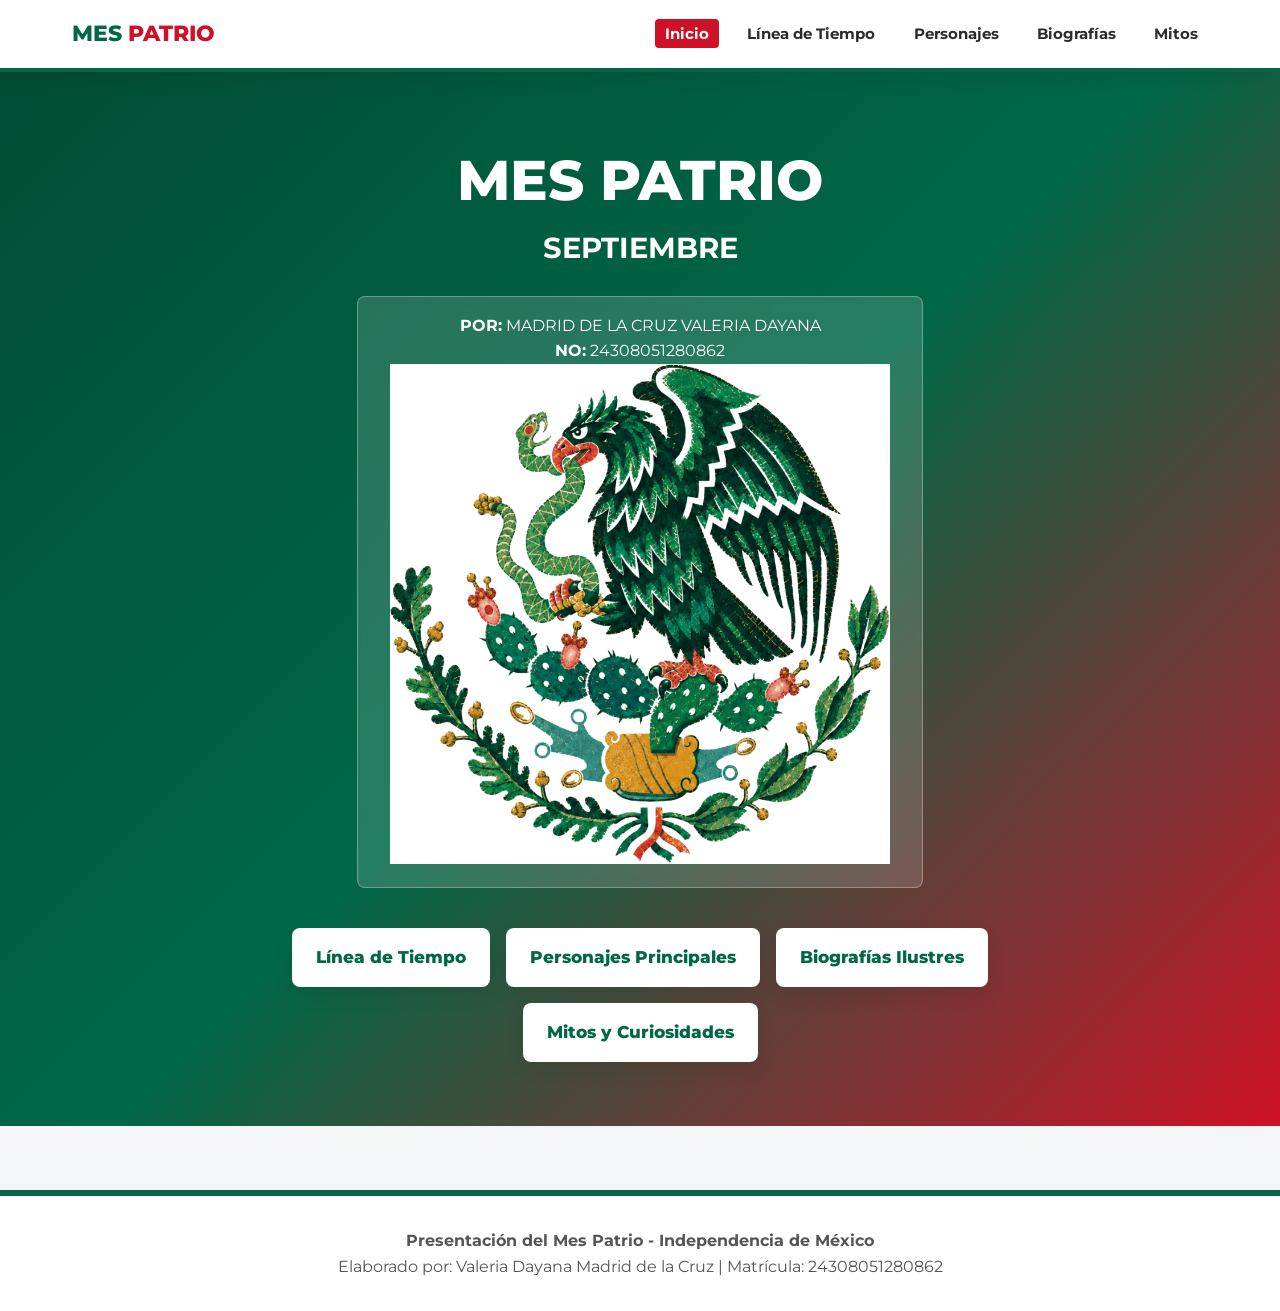
==== Mes Patrio (Septiembre)/index.html @ 8141780b "Add files via upload" ====
<!DOCTYPE html>
<html lang="es">
<head>
    <meta charset="UTF-8">
    <meta name="viewport" content="width=device-width, initial-scale=1.0">
    <title>Mes Patrio - Inicio</title>
    <link href="https://fonts.googleapis.com/css2?family=Montserrat:wght@400;600;700;800&display=swap" rel="stylesheet">
    <link rel="stylesheet" href="styles.css">
</head>
<body>

    <!-- MENÚ DE NAVEGACIÓN -->
    <header>
        <div class="nav-container">
            <a href="index.html" class="logo">Mes <span>Patrio</span></a>
            <nav>
                <ul>
                    <li><a href="index.html" class="active">Inicio</a></li>
                    <li><a href="linea-tiempo.html">Línea de Tiempo</a></li>
                    <li><a href="personajes.html">Personajes</a></li>
                    <li><a href="biografias.html">Biografías</a></li>
                    <li><a href="mitos.html">Mitos</a></li>
                </ul>
            </nav>
        </div>
    </header>

    <!-- PORTADA -->
    <main class="hero hero-pagina">
        <h1>MES PATRIO</h1>
        <h2>SEPTIEMBRE</h2>
        <div class="autor-box">
            <p><strong>POR:</strong> MADRID DE LA CRUZ VALERIA DAYANA</p>
            <p><strong>NO:</strong> 24308051280862</p>
            <img src="Aguila_Mexicana.png" width="500" height="500" alt="Escudo mexicano">
        </div>

        <!-- HIPERVÍNCULOS/BOTONES A LOS TEMAS -->
        <div class="menu-tarjetas">
            <a href="linea-tiempo.html" class="btn-tema"> Línea de Tiempo</a>
            <a href="personajes.html" class="btn-tema"> Personajes Principales</a>
            <a href="biografias.html" class="btn-tema"> Biografías Ilustres</a>
            <a href="mitos.html" class="btn-tema"> Mitos y Curiosidades</a>
        </div>
    </main>

    <footer>
        <p><strong>Presentación del Mes Patrio - Independencia de México</strong></p>
        <p>Elaborado por: Valeria Dayana Madrid de la Cruz | Matrícula: 24308051280862</p>
    </footer>

</body>
</html>
---- Mes Patrio (Septiembre)/styles.css ----
/* ==========================================
   VARIABLES Y ESTILOS GENERALES
   ========================================== */
:root {
    --verde: #006847;
    --verde-oscuro: #004d34;
    --rojo: #CE1126;
    --blanco: #ffffff;
    --fondo: #f4f5f7;
    --texto: #2B2B2B;
    --texto-sec: #555555;
    --sombra: 0 8px 20px rgba(0, 0, 0, 0.08);
}

* {
    margin: 0;
    padding: 0;
    box-sizing: border-box;
    font-family: 'Montserrat', sans-serif;
}

body {
    background-color: var(--fondo);
    color: var(--texto);
    line-height: 1.6;
}

.contenedor {
    max-width: 1100px;
    margin: 3rem auto;
    padding: 0 1.5rem;
}

/* ==========================================
   NAVEGACIÓN MULTIPÁGINA
   ========================================== */
header {
    background: var(--blanco);
    border-bottom: 4px solid var(--verde);
    position: sticky;
    top: 0;
    z-index: 1000;
    box-shadow: var(--sombra);
}

.nav-container {
    max-width: 1200px;
    margin: 0 auto;
    display: flex;
    justify-content: space-between;
    align-items: center;
    padding: 1rem 2rem;
}

.logo {
    font-size: 1.4rem;
    font-weight: 800;
    color: var(--verde);
    text-transform: uppercase;
    text-decoration: none;
}

.logo span { color: var(--rojo); }

nav ul {
    display: flex;
    list-style: none;
    gap: 1.2rem;
}

nav a {
    text-decoration: none;
    color: var(--texto);
    font-weight: 700;
    font-size: 0.95rem;
    padding: 0.3rem 0.6rem;
    border-radius: 4px;
    transition: all 0.3s ease;
}

nav a:hover, nav a.active {
    color: var(--blanco);
    background-color: var(--rojo);
}

/* ==========================================
   PORTADA Y MENÚ PRINCIPAL DE TEMAS
   ========================================== */
.hero-pagina {
    background: linear-gradient(135deg, var(--verde-oscuro) 0%, var(--verde) 50%, var(--rojo) 100%);
    color: white;
    text-align: center;
    padding: 4rem 1.5rem;
    min-height: calc(100vh - 150px);
    display: flex;
    flex-direction: column;
    justify-content: center;
    align-items: center;
}

.hero-pagina h1 { font-size: 3.5rem; font-weight: 800; }
.hero-pagina h2 { font-size: 1.8rem; margin-bottom: 1.5rem; }

.autor-box {
    background: rgba(255, 255, 255, 0.15);
    backdrop-filter: blur(5px);
    padding: 1rem 2rem;
    border-radius: 8px;
    border: 1px solid rgba(255, 255, 255, 0.3);
    margin-bottom: 2.5rem;
}

/* Enlaces principales hacia cada tema */
.menu-tarjetas {
    display: flex;
    flex-wrap: wrap;
    gap: 1rem;
    justify-content: center;
    max-width: 800px;
}

.btn-tema {
    background: var(--blanco);
    color: var(--verde);
    text-decoration: none;
    padding: 1rem 1.5rem;
    border-radius: 8px;
    font-weight: 800;
    font-size: 1.05rem;
    box-shadow: var(--sombra);
    transition: transform 0.3s, background 0.3s, color 0.3s;
}

.btn-tema:hover {
    transform: translateY(-4px);
    background: var(--rojo);
    color: var(--blanco);
}

/* ==========================================
   COMPONENTES Y TARJETAS
   ========================================== */
.titulo-seccion {
    text-align: center;
    font-size: 2.2rem;
    font-weight: 800;
    color: var(--verde);
    margin-bottom: 2.5rem;
    text-transform: uppercase;
}

.titulo-seccion::after {
    content: '';
    display: block;
    width: 80px;
    height: 4px;
    background: var(--rojo);
    margin: 0.8rem auto 0;
}

.grid-cards {
    display: grid;
    grid-template-columns: repeat(auto-fit, minmax(240px, 1fr));
    gap: 2rem;
}

.banner-img { text-align: center; margin-bottom: 1rem; }
.banner-img img { max-width: 120px; }

/* Línea de tiempo */
.timeline {
    max-width: 850px;
    margin: 0 auto;
    border-left: 4px solid var(--verde);
    padding-left: 2rem;
}

.timeline-item {
    position: relative;
    margin-bottom: 2rem;
    background: var(--blanco);
    padding: 1.5rem;
    border-radius: 10px;
    box-shadow: var(--sombra);
    border-right: 5px solid var(--rojo);
}

.timeline-item::before {
    content: '';
    position: absolute;
    left: -2.65rem;
    top: 1.5rem;
    width: 16px;
    height: 16px;
    border-radius: 50%;
    background-color: var(--rojo);
    border: 3px solid white;
    box-shadow: 0 0 0 3px var(--verde);
}

.fecha, .etiqueta {
    display: inline-block;
    font-weight: 800;
    font-size: 0.85rem;
    padding: 0.2rem 0.8rem;
    border-radius: 20px;
    margin-bottom: 0.5rem;
}

.fecha { background-color: #e8f5e9; color: var(--verde); }
.etiqueta { background-color: var(--rojo); color: white; }

/* Personajes y Biografías */
.card-personaje, .mito-card {
    background: var(--blanco);
    border-radius: 12px;
    box-shadow: var(--sombra);
    padding: 1.5rem;
    border-top: 6px solid var(--verde);
}

.card-personaje { text-align: center; }
.card-personaje img { max-width: 100%; height: auto; border-radius: 8px; margin: 0.8rem 0; }

.bio-card {
    background: var(--blanco);
    border-radius: 12px;
    padding: 2rem;
    margin-bottom: 2rem;
    box-shadow: var(--sombra);
    border-left: 8px solid var(--verde);
}

.bio-card img { max-width: 150px; border-radius: 8px; float: right; margin-left: 1rem; }
.bio-card:nth-child(even) { border-left-color: var(--rojo); }

.subtitulo { font-weight: 700; color: #777; margin-bottom: 1rem; }
.bio-list { list-style: none; margin-top: 1rem; }
.bio-list li { padding-left: 1.5rem; margin-bottom: 0.5rem; position: relative; }
.bio-list li::before { content: '✓'; position: absolute; left: 0; color: var(--verde); font-weight: bold; }

/* Botón Volver */
.volver-container { text-align: center; margin-top: 3rem; }
.btn-volver {
    display: inline-block;
    background: var(--verde);
    color: white;
    text-decoration: none;
    padding: 0.8rem 1.8rem;
    border-radius: 20px;
    font-weight: 700;
    transition: background 0.3s;
}

.btn-volver:hover { background: var(--rojo); }

/* Footer */
footer {
    background-color: var(--blanco);
    text-align: center;
    padding: 2rem 1rem;
    border-top: 6px solid var(--verde);
    margin-top: 4rem;
    color: var(--texto-sec);
}

/* Responsivo */
@media (max-width: 768px) {
    .nav-container { flex-direction: column; gap: 1rem; }
    .hero-pagina h1 { font-size: 2.2rem; }
    .bio-card img { float: none; display: block; margin: 0 auto 1rem; }
}
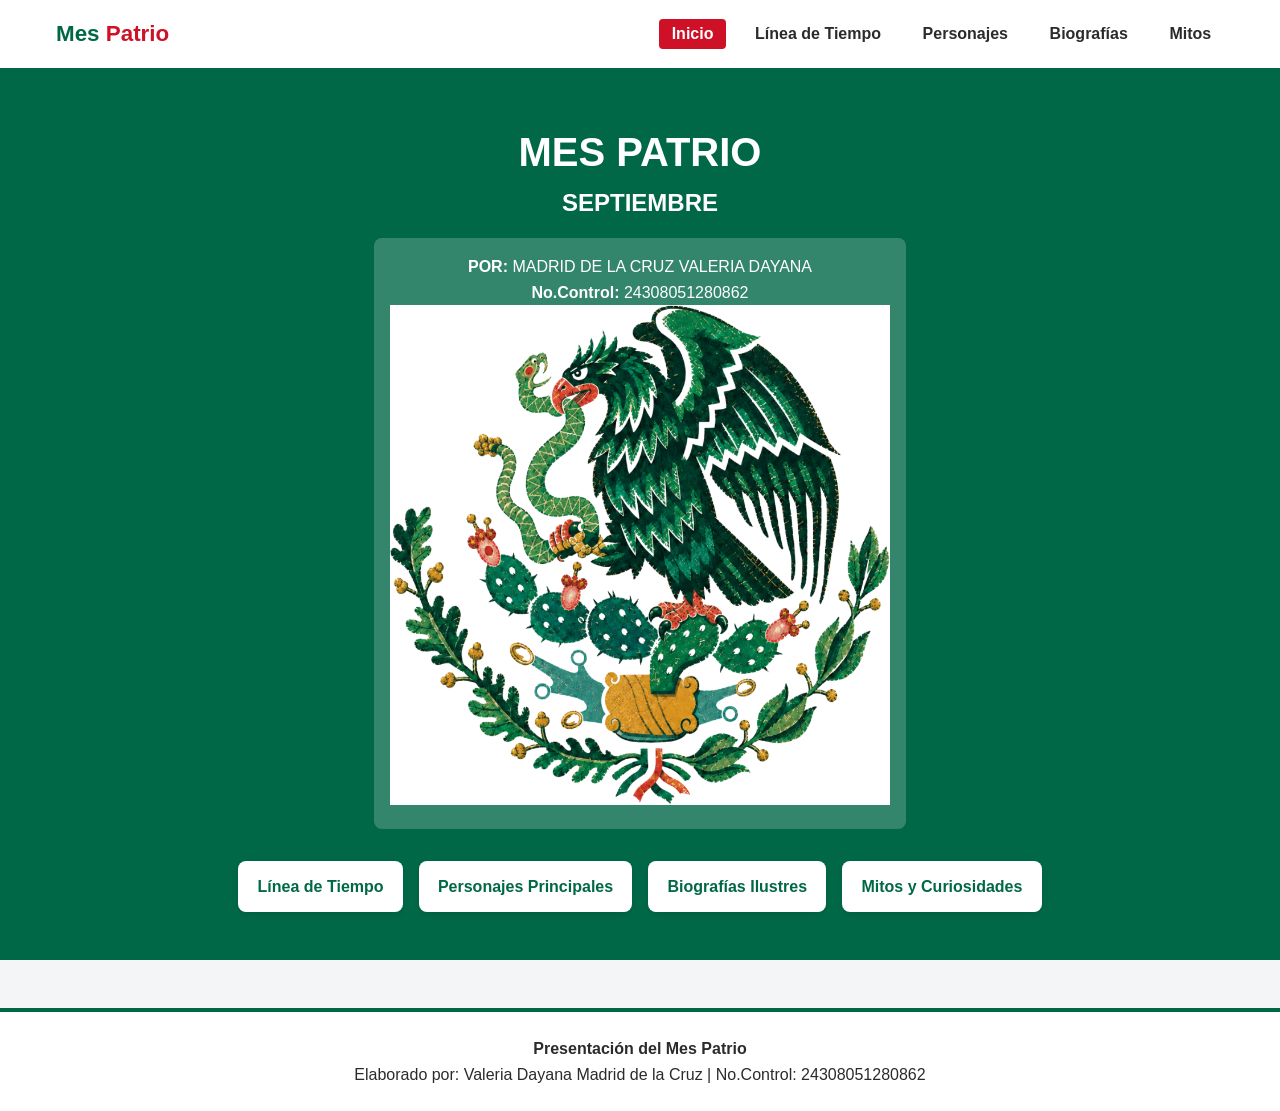
==== commit 2bb18645: "Refactor index.html for consistency and clarity Updated the HTML structure and fixed minor issues." ====
--- a/Mes Patrio (Septiembre)/index.html
+++ b/Mes Patrio (Septiembre)/index.html
@@ -2,21 +2,19 @@
 <html lang="es">
 <head>
     <meta charset="UTF-8">
-    <meta name="viewport" content="width=device-width, initial-scale=1.0">
     <title>Mes Patrio - Inicio</title>
     <link href="https://fonts.googleapis.com/css2?family=Montserrat:wght@400;600;700;800&display=swap" rel="stylesheet">
     <link rel="stylesheet" href="styles.css">
 </head>
 <body>
 
-    <!-- MENÚ DE NAVEGACIÓN -->
     <header>
         <div class="nav-container">
             <a href="index.html" class="logo">Mes <span>Patrio</span></a>
             <nav>
                 <ul>
                     <li><a href="index.html" class="active">Inicio</a></li>
-                    <li><a href="linea-tiempo.html">Línea de Tiempo</a></li>
+                    <li><a href="linea_tiempo.html">Línea de Tiempo</a></li>
                     <li><a href="personajes.html">Personajes</a></li>
                     <li><a href="biografias.html">Biografías</a></li>
                     <li><a href="mitos.html">Mitos</a></li>
@@ -25,17 +23,15 @@
         </div>
     </header>
 
-    <!-- PORTADA -->
     <main class="hero hero-pagina">
         <h1>MES PATRIO</h1>
         <h2>SEPTIEMBRE</h2>
         <div class="autor-box">
             <p><strong>POR:</strong> MADRID DE LA CRUZ VALERIA DAYANA</p>
-            <p><strong>NO:</strong> 24308051280862</p>
+            <p><strong>No.Control:</strong> 24308051280862</p>
             <img src="Aguila_Mexicana.png" width="500" height="500" alt="Escudo mexicano">
         </div>
 
-        <!-- HIPERVÍNCULOS/BOTONES A LOS TEMAS -->
         <div class="menu-tarjetas">
             <a href="linea-tiempo.html" class="btn-tema"> Línea de Tiempo</a>
             <a href="personajes.html" class="btn-tema"> Personajes Principales</a>
@@ -45,9 +41,9 @@
     </main>
 
     <footer>
-        <p><strong>Presentación del Mes Patrio - Independencia de México</strong></p>
-        <p>Elaborado por: Valeria Dayana Madrid de la Cruz | Matrícula: 24308051280862</p>
+        <p><strong>Presentación del Mes Patrio </strong></p>
+        <p>Elaborado por: Valeria Dayana Madrid de la Cruz | No.Control: 24308051280862</p>
     </footer>
 
 </body>
-</html>+</html>
--- a/Mes Patrio (Septiembre)/styles.css
+++ b/Mes Patrio (Septiembre)/styles.css
@@ -1,272 +1,219 @@
-/* ==========================================
-   VARIABLES Y ESTILOS GENERALES
-   ========================================== */
+/* VARIABLES Y ESTILOS BASE */
 :root {
-    --verde: #006847;
-    --verde-oscuro: #004d34;
-    --rojo: #CE1126;
-    --blanco: #ffffff;
-    --fondo: #f4f5f7;
-    --texto: #2B2B2B;
-    --texto-sec: #555555;
-    --sombra: 0 8px 20px rgba(0, 0, 0, 0.08);
+  --verde: #006847;
+  --rojo: #CE1126;
+  --blanco: #ffffff;
+  --fondo: #f4f5f7;
+  --texto: #2B2B2B;
 }
 
 * {
-    margin: 0;
-    padding: 0;
-    box-sizing: border-box;
-    font-family: 'Montserrat', sans-serif;
+  margin: 0;
+  padding: 0;
+  box-sizing: border-box;
+  font-family: Arial, sans-serif;
 }
 
 body {
-    background-color: var(--fondo);
-    color: var(--texto);
-    line-height: 1.6;
+  background-color: var(--fondo);
+  color: var(--texto);
+  line-height: 1.6;
 }
 
 .contenedor {
-    max-width: 1100px;
-    margin: 3rem auto;
-    padding: 0 1.5rem;
-}
-
-/* ==========================================
-   NAVEGACIÓN MULTIPÁGINA
-   ========================================== */
+  max-width: 1100px;
+  margin: 2rem auto;
+  padding: 0 1rem;
+}
+
+/* NAVEGACIÓN */
 header {
-    background: var(--blanco);
-    border-bottom: 4px solid var(--verde);
-    position: sticky;
-    top: 0;
-    z-index: 1000;
-    box-shadow: var(--sombra);
+  background: var(--blanco);
+  border-bottom: 4px solid var(--verde);
+  position: sticky;
+  top: 0;
 }
 
 .nav-container {
-    max-width: 1200px;
-    margin: 0 auto;
-    display: flex;
-    justify-content: space-between;
-    align-items: center;
-    padding: 1rem 2rem;
+  max-width: 1200px;
+  margin: 0 auto;
+  display: flex;
+  justify-content: space-between;
+  align-items: center;
+  padding: 1rem;
 }
 
 .logo {
-    font-size: 1.4rem;
-    font-weight: 800;
-    color: var(--verde);
-    text-transform: uppercase;
-    text-decoration: none;
+  font-size: 1.4rem;
+  font-weight: bold;
+  color: var(--verde);
+  text-decoration: none;
 }
 
 .logo span { color: var(--rojo); }
 
 nav ul {
-    display: flex;
-    list-style: none;
-    gap: 1.2rem;
+  display: flex;
+  list-style: none;
+  gap: 1rem;
 }
 
 nav a {
-    text-decoration: none;
-    color: var(--texto);
-    font-weight: 700;
-    font-size: 0.95rem;
-    padding: 0.3rem 0.6rem;
-    border-radius: 4px;
-    transition: all 0.3s ease;
+  text-decoration: none;
+  color: var(--texto);
+  font-weight: bold;
+  padding: 0.4rem 0.8rem;
+  border-radius: 4px;
 }
 
 nav a:hover, nav a.active {
-    color: var(--blanco);
-    background-color: var(--rojo);
-}
-
-/* ==========================================
-   PORTADA Y MENÚ PRINCIPAL DE TEMAS
-   ========================================== */
+  color: var(--blanco);
+  background-color: var(--rojo);
+}
+
+/* PORTADA */
 .hero-pagina {
-    background: linear-gradient(135deg, var(--verde-oscuro) 0%, var(--verde) 50%, var(--rojo) 100%);
-    color: white;
-    text-align: center;
-    padding: 4rem 1.5rem;
-    min-height: calc(100vh - 150px);
-    display: flex;
-    flex-direction: column;
-    justify-content: center;
-    align-items: center;
-}
-
-.hero-pagina h1 { font-size: 3.5rem; font-weight: 800; }
-.hero-pagina h2 { font-size: 1.8rem; margin-bottom: 1.5rem; }
+  background: var(--verde);
+  color: white;
+  text-align: center;
+  padding: 3rem 1rem;
+}
+
+.hero-pagina h1 { font-size: 2.5rem; }
+.hero-pagina h2 { font-size: 1.5rem; margin-bottom: 1rem; }
 
 .autor-box {
-    background: rgba(255, 255, 255, 0.15);
-    backdrop-filter: blur(5px);
-    padding: 1rem 2rem;
-    border-radius: 8px;
-    border: 1px solid rgba(255, 255, 255, 0.3);
-    margin-bottom: 2.5rem;
-}
-
-/* Enlaces principales hacia cada tema */
+  background: rgba(255, 255, 255, 0.2);
+  padding: 1rem;
+  border-radius: 8px;
+  margin-bottom: 2rem;
+  display: inline-block;
+}
+
+/* BOTONES DE TEMAS */
 .menu-tarjetas {
-    display: flex;
-    flex-wrap: wrap;
-    gap: 1rem;
-    justify-content: center;
-    max-width: 800px;
+  display: flex;
+  flex-wrap: wrap;
+  gap: 1rem;
+  justify-content: center;
 }
 
 .btn-tema {
-    background: var(--blanco);
-    color: var(--verde);
-    text-decoration: none;
-    padding: 1rem 1.5rem;
-    border-radius: 8px;
-    font-weight: 800;
-    font-size: 1.05rem;
-    box-shadow: var(--sombra);
-    transition: transform 0.3s, background 0.3s, color 0.3s;
+  background: var(--blanco);
+  color: var(--verde);
+  text-decoration: none;
+  padding: 0.8rem 1.2rem;
+  border-radius: 8px;
+  font-weight: bold;
+  box-shadow: 0 2px 5px rgba(0,0,0,0.1);
 }
 
 .btn-tema:hover {
-    transform: translateY(-4px);
-    background: var(--rojo);
-    color: var(--blanco);
-}
-
-/* ==========================================
-   COMPONENTES Y TARJETAS
-   ========================================== */
+  background: var(--rojo);
+  color: var(--blanco);
+}
+
+/* TITULOS Y TARJETAS */
 .titulo-seccion {
-    text-align: center;
-    font-size: 2.2rem;
-    font-weight: 800;
-    color: var(--verde);
-    margin-bottom: 2.5rem;
-    text-transform: uppercase;
-}
-
-.titulo-seccion::after {
-    content: '';
-    display: block;
-    width: 80px;
-    height: 4px;
-    background: var(--rojo);
-    margin: 0.8rem auto 0;
+  text-align: center;
+  font-size: 2rem;
+  color: var(--verde);
+  margin-bottom: 2rem;
+  border-bottom: 3px solid var(--rojo);
+  padding-bottom: 0.5rem;
 }
 
 .grid-cards {
-    display: grid;
-    grid-template-columns: repeat(auto-fit, minmax(240px, 1fr));
-    gap: 2rem;
+  display: flex;
+  flex-wrap: wrap;
+  gap: 1.5rem;
+  justify-content: center;
 }
 
 .banner-img { text-align: center; margin-bottom: 1rem; }
 .banner-img img { max-width: 120px; }
 
-/* Línea de tiempo */
+/* LÍNEA DE TIEMPO */
 .timeline {
-    max-width: 850px;
-    margin: 0 auto;
-    border-left: 4px solid var(--verde);
-    padding-left: 2rem;
+  max-width: 800px;
+  margin: 0 auto;
+  border-left: 4px solid var(--verde);
+  padding-left: 1.5rem;
 }
 
 .timeline-item {
-    position: relative;
-    margin-bottom: 2rem;
-    background: var(--blanco);
-    padding: 1.5rem;
-    border-radius: 10px;
-    box-shadow: var(--sombra);
-    border-right: 5px solid var(--rojo);
-}
-
-.timeline-item::before {
-    content: '';
-    position: absolute;
-    left: -2.65rem;
-    top: 1.5rem;
-    width: 16px;
-    height: 16px;
-    border-radius: 50%;
-    background-color: var(--rojo);
-    border: 3px solid white;
-    box-shadow: 0 0 0 3px var(--verde);
+  margin-bottom: 1.5rem;
+  background: #e8f5e9;
+  padding: 1rem;
+  border-radius: 8px;
+  border-right: 4px solid var(--rojo);
 }
 
 .fecha, .etiqueta {
-    display: inline-block;
-    font-weight: 800;
-    font-size: 0.85rem;
-    padding: 0.2rem 0.8rem;
-    border-radius: 20px;
-    margin-bottom: 0.5rem;
-}
-
-.fecha { background-color: #e8f5e9; color: var(--verde); }
-.etiqueta { background-color: var(--rojo); color: white; }
-
-/* Personajes y Biografías */
+  display: inline-block;
+  font-weight: bold;
+  font-size: 0.85rem;
+  padding: 0.2rem 0.6rem;
+  border-radius: 12px;
+  margin-bottom: 0.5rem;
+}
+
+.fecha { background: var(--blanco); color: var(--verde); }
+.etiqueta { background: var(--rojo); color: white; }
+
+/* PERSONAJES Y BIOGRAFÍAS */
 .card-personaje, .mito-card {
-    background: var(--blanco);
-    border-radius: 12px;
-    box-shadow: var(--sombra);
-    padding: 1.5rem;
-    border-top: 6px solid var(--verde);
+  background: var(--blanco);
+  border-radius: 8px;
+  padding: 1.5rem;
+  border-top: 5px solid var(--verde);
+  box-shadow: 0 2px 5px rgba(0,0,0,0.1);
+  width: 280px;
 }
 
 .card-personaje { text-align: center; }
-.card-personaje img { max-width: 100%; height: auto; border-radius: 8px; margin: 0.8rem 0; }
+.card-personaje img { max-width: 100%; border-radius: 6px; margin: 0.5rem 0; }
 
 .bio-card {
-    background: var(--blanco);
-    border-radius: 12px;
-    padding: 2rem;
-    margin-bottom: 2rem;
-    box-shadow: var(--sombra);
-    border-left: 8px solid var(--verde);
-}
-
-.bio-card img { max-width: 150px; border-radius: 8px; float: right; margin-left: 1rem; }
-.bio-card:nth-child(even) { border-left-color: var(--rojo); }
-
-.subtitulo { font-weight: 700; color: #777; margin-bottom: 1rem; }
-.bio-list { list-style: none; margin-top: 1rem; }
-.bio-list li { padding-left: 1.5rem; margin-bottom: 0.5rem; position: relative; }
-.bio-list li::before { content: '✓'; position: absolute; left: 0; color: var(--verde); font-weight: bold; }
-
-/* Botón Volver */
-.volver-container { text-align: center; margin-top: 3rem; }
+  background: var(--blanco);
+  border-radius: 8px;
+  padding: 1.5rem;
+  margin-bottom: 1.5rem;
+  border-left: 6px solid var(--verde);
+  box-shadow: 0 2px 5px rgba(0,0,0,0.1);
+}
+
+.bio-card img { max-width: 120px; border-radius: 6px; float: right; margin-left: 1rem; }
+
+.subtitulo { color: #666; margin-bottom: 0.5rem; }
+.bio-list { list-style: disc; padding-left: 1.2rem; margin-top: 0.5rem; }
+
+/* BOTÓN VOLVER */
+.volver-container { text-align: center; margin-top: 2rem; }
 .btn-volver {
-    display: inline-block;
-    background: var(--verde);
-    color: white;
-    text-decoration: none;
-    padding: 0.8rem 1.8rem;
-    border-radius: 20px;
-    font-weight: 700;
-    transition: background 0.3s;
+  display: inline-block;
+  background: var(--verde);
+  color: white;
+  text-decoration: none;
+  padding: 0.6rem 1.5rem;
+  border-radius: 20px;
+  font-weight: bold;
 }
 
 .btn-volver:hover { background: var(--rojo); }
 
-/* Footer */
+/* FOOTER */
 footer {
-    background-color: var(--blanco);
-    text-align: center;
-    padding: 2rem 1rem;
-    border-top: 6px solid var(--verde);
-    margin-top: 4rem;
-    color: var(--texto-sec);
-}
-
-/* Responsivo */
+  background: var(--blanco);
+  text-align: center;
+  padding: 1.5rem;
+  border-top: 4px solid var(--verde);
+  margin-top: 3rem;
+}
+
+/* RESPONSIVO */
 @media (max-width: 768px) {
-    .nav-container { flex-direction: column; gap: 1rem; }
-    .hero-pagina h1 { font-size: 2.2rem; }
-    .bio-card img { float: none; display: block; margin: 0 auto 1rem; }
-}+  .nav-container { flex-direction: column; gap: 0.8rem; }
+  .hero-pagina h1 { font-size: 1.8rem; }
+  .bio-card img { float: none; display: block; margin: 0 auto 1rem; }
+}
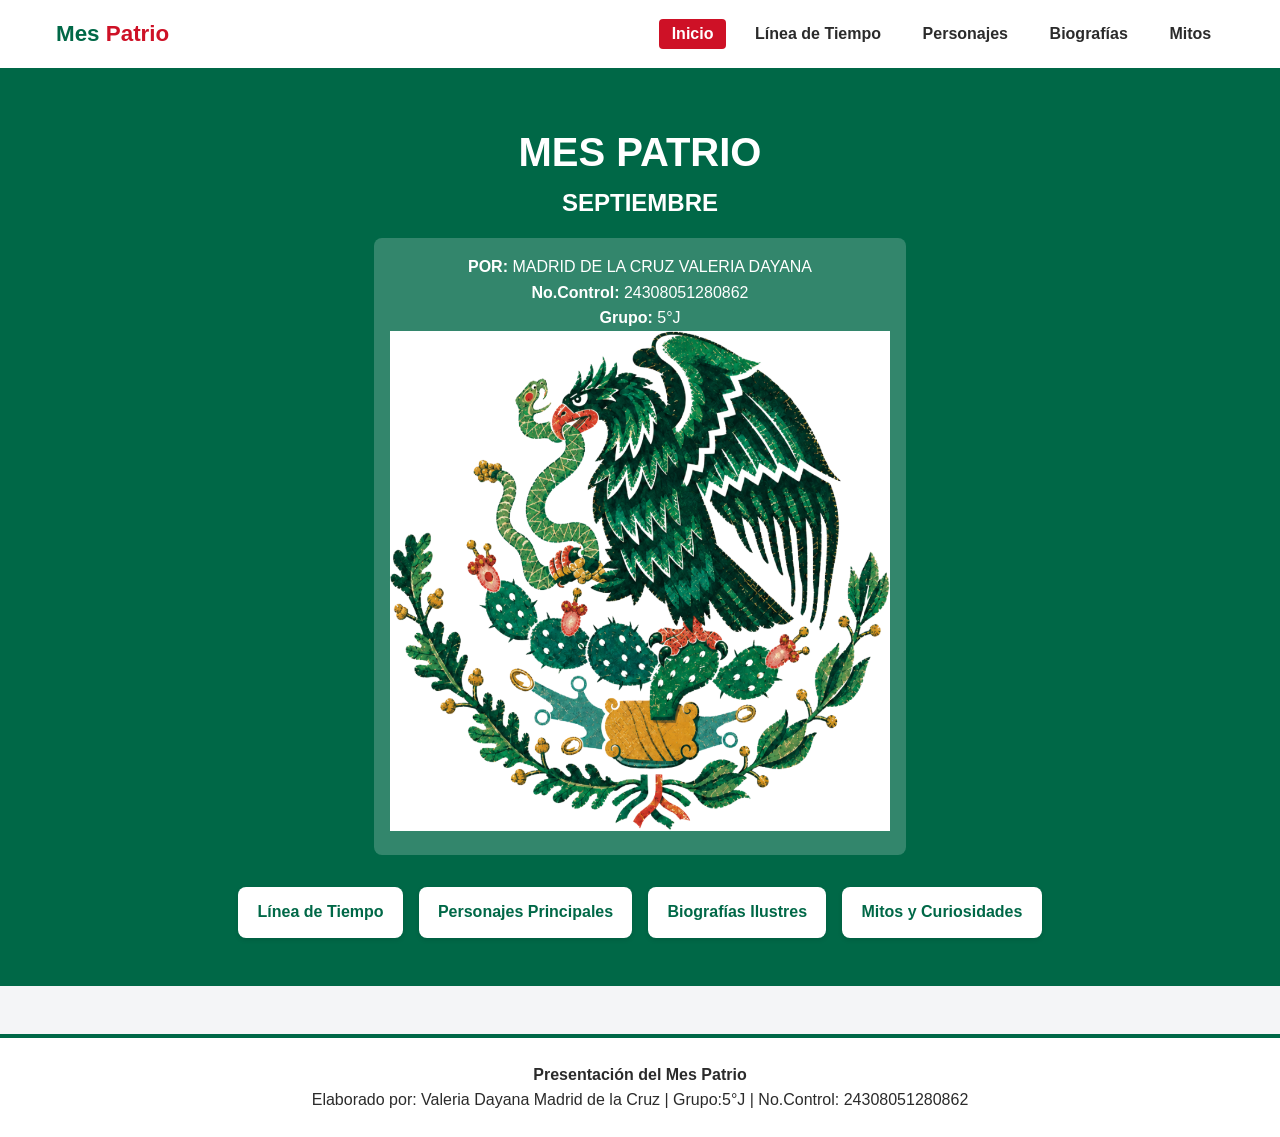
==== commit f9bbc6d1: "Update index.html with group details Added group information to the author section and updated the f" ====
--- a/Mes Patrio (Septiembre)/index.html
+++ b/Mes Patrio (Septiembre)/index.html
@@ -29,6 +29,7 @@
         <div class="autor-box">
             <p><strong>POR:</strong> MADRID DE LA CRUZ VALERIA DAYANA</p>
             <p><strong>No.Control:</strong> 24308051280862</p>
+            <p><strong>Grupo:</strong> 5°J</p>
             <img src="Aguila_Mexicana.png" width="500" height="500" alt="Escudo mexicano">
         </div>
 
@@ -42,7 +43,7 @@
 
     <footer>
         <p><strong>Presentación del Mes Patrio </strong></p>
-        <p>Elaborado por: Valeria Dayana Madrid de la Cruz | No.Control: 24308051280862</p>
+        <p>Elaborado por: Valeria Dayana Madrid de la Cruz | Grupo:5°J | No.Control: 24308051280862</p>
     </footer>
 
 </body>
